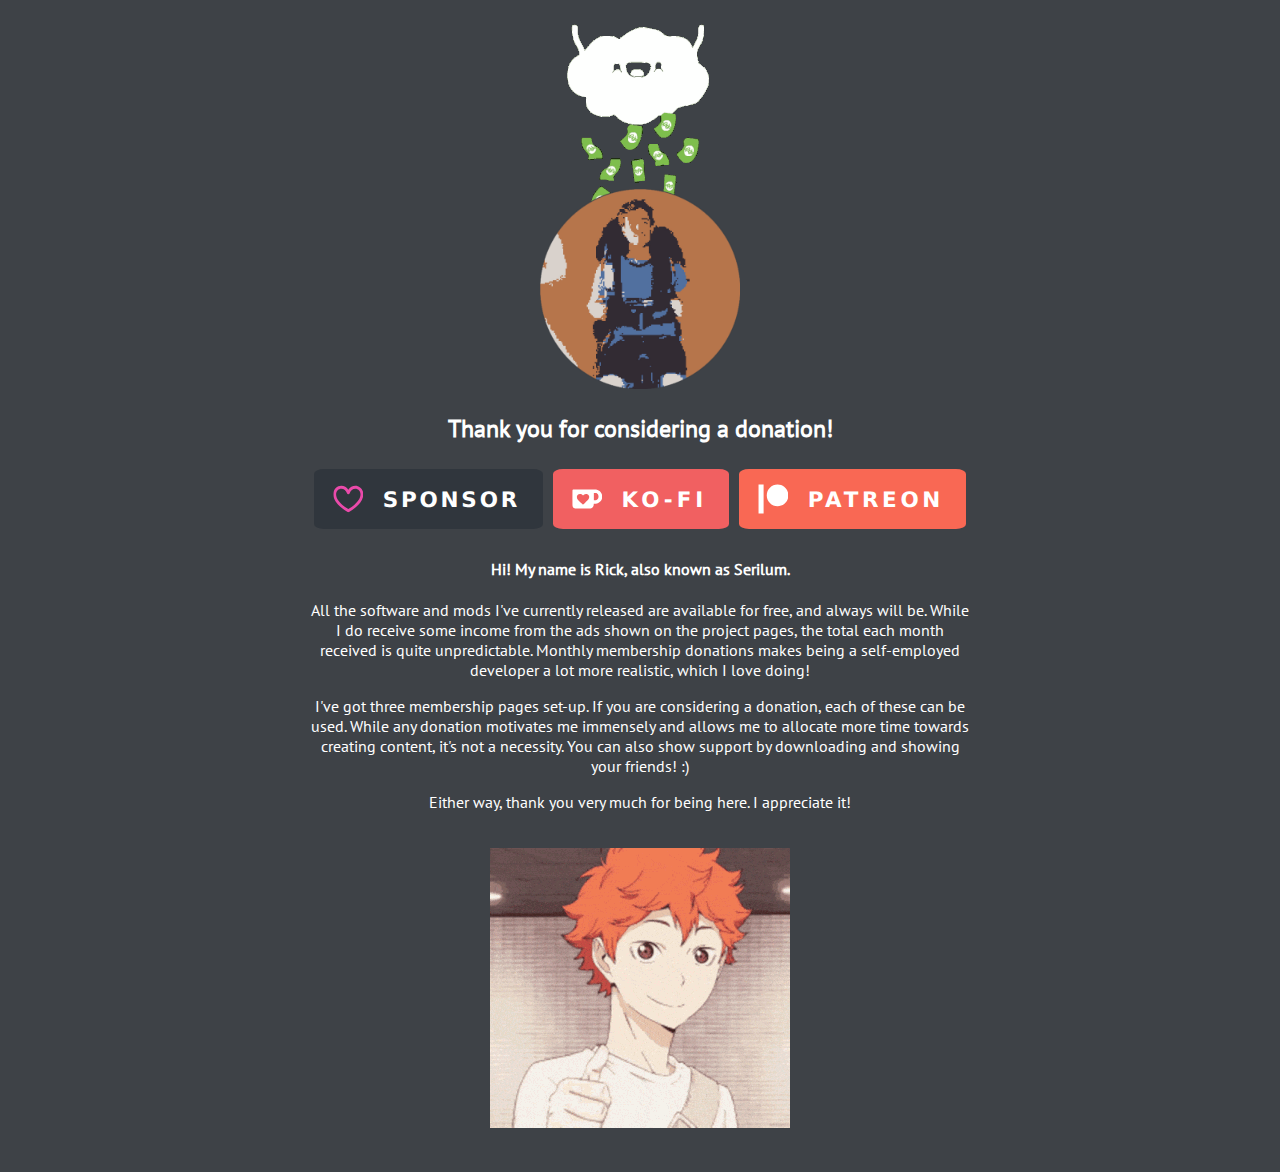
==== donate/index.html @ 9fec8da2 "Force css update" ====
<!doctype html>
<html lang="en">	
	<head>
		<meta charset="utf-8">
		<meta http-equiv="cleartype" content="on">
		<meta name="viewport" content="width=device-width, initial-scale=1">
		<meta name="HandheldFriendly" content=True>
		<meta name="MobileOptimized" content=320>
		<title>Rick South | Donations</title>
		<meta name="description" content="Rick South is a software developer and founder of the company Natamus. This is his personal site where completed projects are featured via blog entries.">
		<meta name="keywords" content="Rick, South, Natamus, Software, Developer, Blog, Portfolio, Skills, Now">
		<meta name="author" content="Rick South">
		<link rel="shortcut icon" href="/assets/images/favicon.ico">
		<link rel="stylesheet" href="/assets/css/fonts.css">
		<link rel="stylesheet" href="/assets/css/main.css">
		<link rel="stylesheet" href="/assets/css/donate.css?=1">
		<link rel="stylesheet" href="/assets/css/dark.css">
		<!--<link rel="stylesheet" href="/assets/css/light.css">-->
	</head>
	<body class="dark">
		<div class="wrapper donation">
			<div class="middle">
				<img class="gif rain" src="/assets/images/rain.gif">
				<div class="separator"></div>
				<div class="avatarwrapper">
					<span id="serilum">
						<a href="/donate"><img class="me" src="/assets/images/serilum.png"></a>
					</span>
					<span id="rick">
						<a href="/donate"><img class="me" src="/assets/images/rick.png"></a>
					</span>
				</div>
				<h2>Thank you for considering a donation!</h2>
				<div class="memberships">
					<div class="githubsponsors shieldw">
						<a href="https://github.com/sponsors/ricksouth" target=_blank><img class="shield" src="/assets/images/shields/github-sponsors.svg"></a>
					</div>
					<div class="kofi shieldw">
						<a href="https://ko-fi.com/ricksouth" target=_blank><img class="shield" src="/assets/images/shields/ko-fi.svg"></a>
					</div>
					<div class="patreon shieldw">
						<a href="https://patreon.com/ricksouth" target=_blank><img class="shield" src="/assets/images/shields/patreon.svg"></a>
					</div>
				</div>
				<h4>Hi! My name is Rick, also known as Serilum.</h4>
				<p>All the software and mods I've currently released are available for free, and always will be. While I do receive some income from the ads shown on the project pages, the total each month received is quite unpredictable. Monthly membership donations makes being a self-employed developer a lot more realistic, which I love doing!</p>
				<p>I've got three membership pages set-up. If you are considering a donation, each of these can be used. While any donation motivates me immensely and allows me to allocate more time towards creating content, it's not a necessity. You can also show support by downloading and showing your friends! :)</p>
				<p>Either way, thank you very much for being here. I appreciate it!</p><br>
				<img class="gif thumb" src="/assets/images/thumbsup.gif">
			</div>
		</div>
		<div class="modal" hidden>
			<div class="imagewrapper">
				<img src="">
			</div>
			<p></p>
		</div>
	</body>
	<script type="text/javascript" src="/assets/external/js/jquery-3.3.1.min.js"></script>
	<script type="text/javascript" src="/assets/external/js/jquery-ui.min.js"></script>
	<script type="text/javascript" src="/assets/js/main.js"></script>
	<script type="text/javascript" src="/assets/js/donate.js"></script>
	<script async src="/assets/external/js/101380075.js"></script>
	<noscript><p><img alt="Clicky" width="1" height="1" src="//in.getclicky.com/101380075ns.gif" /></p></noscript>
</html>
---- assets/css/fonts.css ----
@font-face {
	font-family: 'Stylish';
	font-style: normal;
	font-weight: 400;
	src: local('StylishRegular'), local('Stylish-Regular'),
		url('/assets/external/fonts/stylish.woff2') format('woff2'),
		url('/assets/external/fonts/stylish.woff') format('woff');
}
@font-face {
	font-family: 'HandWritten';
	font-style: normal;
	font-weight: 400;
	src: local('HandWritten'), local('HandWritten-Regular'),
		url('/assets/external/fonts/handwritten.woff2') format('woff2'),
		url('/assets/external/fonts/handwritten.woff') format('woff');
}
@font-face {
	font-family: 'PT';
	font-style: normal;
	font-weight: 400;
	src: local('PT'), local('PT-Regular'),
		url('/assets/external/fonts/pt.woff2') format('woff2'),
		url('/assets/external/fonts/pt.woff') format('woff');
}
---- assets/css/main.css ----
/*
	Palette:
		background: #424254;
		links: #64908A;
		nav: #E8CAA4;
		close: #CC2A41;
*/

body {
	font-family: "PT";
}
a {
	text-decoration: none;
}
.home.wrapper a:hover {
	filter: brightness(125%);
}


.homelink:hover {
	cursor: pointer;
	filter: brightness(80%);
}
.hidden {
	position: fixed;
	left: 200%;
	opacity: 0;
}
.preventscroll {
	overflow: hidden;
}
.mimg:hover {
	cursor: pointer;
}

.wrapper {
	top: 0px;
}
.middle {
	text-align: center;
}
.middle .links h1 {
	margin-top: 10px;
	margin-bottom: 10px;

	font-size: 30px;
	/*text-decoration: underline;*/
}
.middle .links a {
	padding-right: ;
	font-size: 20px;
}
.middle .links br {
	display: none;
}
.middle .links img {
	border-radius: 10px;
}

.header p {
	font-family: "HandWritten", serif;
	font-size: 50px;
}
.home.wrapper .header img:not(.arrow) {
	width: 75%;
	max-width: 200px;
}
.header .arrow {
	position: absolute;

	height: 120px;
	width: auto;

	margin-top: -35px;
	margin-left: -90px;
}
.description {
	padding-left: 5px;
	padding-right: 5px;
}
.description p {
	font-size: 17px;
	margin-top: 8px;
	margin-bottom: 0px;
}

.about img.me { /* Makes downscaled image sharper */
	image-rendering: -moz-crisp-edges;			/* Firefox */
	image-rendering: -o-crisp-edges;			/* Opera */
	image-rendering: -webkit-optimize-contrast;	/* Webkit (non-standard naming) */
	image-rendering: crisp-edges;
	-ms-interpolation-mode: nearest-neighbor;	/* IE (non-standard property) */
}

.home.wrapper .middle:not(.scroll) {
	display: flex;
	flex-direction: column;
	justify-content: center;
}

@media only screen and (max-width: 420px) {
	.home.wrapper {
		position: absolute;
		left: 5%;

		width: 90%;
	}
	.home.wrapper .middle {
		position: relative;

		height: 100%;
		width: 100%;
	}
	.switch-wrapper {
		margin-top: 10px;
		margin-bottom: -15px;
	}
	.right {
		position: relative;
		display: block;

		height: 600px;
		width: auto;
	}
	.header p {
		margin-top: 10px;
		margin-bottom: 0;
	}
}
@media only screen and (min-width: 420px) {
	.home.wrapper {
		position: absolute;
		left: 0;

		height: 100vh;
		width: 100vw;

		padding: 0;
		margin: 0;
	}
	.home.wrapper .middle {
		position: absolute;
		left: calc(50% - 200px);
		z-index: 2;

		height: 100%;
		width: 400px;
	}
	.middle.scroll {
		overflow-x: visible;
		overflow-y: scroll;
	}
	.middle.scroll .switch-wrapper {
		margin-top: 10px;
	}
	.middle .about {
		display: block;
		padding-bottom: 10px;
	}
	.right {
		position: absolute;
		float: right;

		height: 100%;
		width: 550px;

		margin-left: 250px;
	}
	.header p {
		margin-top: 0px;
		margin-bottom: 0;
	}
}

.noselect {
	-webkit-touch-callout: none;
	-webkit-user-select: none;
	-khtml-user-select: none;
	-moz-user-select: none;
	-ms-user-select: none;
	user-select: none;
}

.noselect label {
	outline: 0;
}

/* Start Modal */
.modal {
	position: fixed;
	top: 0px;
	left: 0px;
	z-index: 5;

	width: 100%;
	height: 100%;

	background-color: rgba(0, 0, 0, 0.85);
}
.modal .imagewrapper {
	position: absolute;
	display: flex;
	top: 6%;
	left: 5%;
	z-index: 6;

	height: 88%;
	width: 90%;

	justify-content: center;
	align-items: center;
}
.modal .imagewrapper img {
	position: relative;

	max-width: 100%;
	max-height: 100%;
}
.modal p {
	position: absolute;
	bottom: 8px;
	display: block;
	text-align: center;
	width: 100%;
}

/* End Modal */
---- assets/css/donate.css ----
@media only screen and (max-width: 270px) {
	.donation.wrapper .middle .shield {
		height: auto !important;
		display: block !important;
		width: 100% !important;
	}
}
@media only screen and (max-width: 360px) {
	.donation.wrapper .middle img.gif.rain {
		position: absolute !important;
		left: calc(50% - 150px) !important;
	}
	.donation.wrapper .middle .separator {
		height: 214px;
		width: 100%;
	}
	.donation.wrapper .middle img.gif.thumb {
		width: 90vw;
	}
}
@media only screen and (max-width: 680px) {
	.donation.wrapper {
		position: absolute;
		left: 5%;

		width: 90%;
	}
	.donation.wrapper .middle {
		position: relative;

		width: 100%;
	}
}
@media only screen and (min-width: 680px) {
	.donation.wrapper {
		position: absolute;
		left: 0;

		height: 100vh;
		width: 100vw;

		padding: 0;
		margin: 0;
	}
	.donation.wrapper .middle {
		position: absolute;
		left: calc(50% - 330px);
		z-index: 2;

		width: 660px;
	}
}

.donation.wrapper .middle {
	padding-bottom: 40px;
}
.donation.wrapper .middle h1 {
	margin-bottom: 8px;
}
.donation.wrapper .middle img.gif {
	position: relative;
}
.donation.wrapper .middle img.gif.rain {
	width: 300px;
	height: 210px;
}
.donation.wrapper .middle .avatarwrapper {
	position: relative;
	display: inline-block;
	z-index: 10;

	width: 100%;
	height: 200px;

	margin-top: -25px;
	text-align: center;
}
.donation.wrapper .middle .avatarwrapper span {
	position: absolute;
	display: inline-block;

	margin-left: -100px;

	width: 200px;
	height: 200px;
}
.donation.wrapper .middle .avatarwrapper span img {
	position: absolute;
	left: 0;
	width: 200px;
}

.donation.wrapper .middle .shieldw {
	display: inline;
	padding: 3px;
}
.donation.wrapper .middle .shield {
	height: 60px;
	padding: 5px 0px 5px 0px;

	border-radius: 10px;
}
.donation.wrapper .middle .shield:hover {
	cursor: pointer;
	filter: brightness(80%);
}
---- assets/css/dark.css ----
/* Main */
body.dark {
	background-color: #3e4247;
	color: white;
	font-weight: 580;
}
.dark a {
	color: #64908A;
}
.dark button {
	color: white;
	border: 1px solid white;
}
.dark .navigation li {
	color: #E8CAA4;
}
.dark .navigation li:before {
	background-color: #E8CAA4;
}
.dark .navigation .selected:before {
	background-color: #E8CAA4;
}
.dark .switch {
	border: 2px solid #3e4247;
}
.dark .settings label,legend,.close {
	color: white;
}

@media only screen and (max-width: 810px) {
	.dark .navigationwrapper:not(.fixed) .navigation {
		border-top: 1px dashed white;
	}
	.dark .navigationwrapper.fixed {
		background-color: #3e4247;
	}
}
@media only screen and (min-width: 811px) {
	.dark .middle {

	}
	.navigationwrapper.dark {
		background-color: #3e4247;
	}
	.navigationwrapper.dark .navigation {
		background-color: #3e4247;
	}
}

/* Entries */
.dark #blog article {
	border-bottom: 1px dashed white;
}
.dark .subscribecontent {
	border: 1px dashed white;
}
.dark .subscribecontent input {
	color: white;
	border-bottom: 2px solid white;
}
.dark .subscribecontent input::placeholder {
	color: #C8C8C8;
}
.dark .settings {
	color: black;
}
.dark .artitle:hover {
	filter: brightness(75%);
}

/* Portfolio */
.dark .portfolioselector li.unselected {
	filter: brightness(50%);
}
.dark .portfolioselector.notouch.hover li:not(.unselected):hover {
	filter: brightness(50%);
}
.dark .portfolioselector.notouch.hover li.unselected:hover {
	filter: brightness(100%);
}

.dark .portfolioselector li {
	border: 2px solid white;
}
.dark .portfolioitem p {
	color: white;
}
.dark .portfolioitem:not(:last-child) {
	border-bottom: 1px dashed white;
}
.dark .porttitle::after {
	background: #64908A;
}

/* Now Page */
.dark .contentwrapper .now .nowpentry {
	color: #64908A;
}
.dark .contentwrapper .now .nowpentry.active {
	filter: brightness(150%);
}
.dark .contentwrapper .now .nowpentry:not(.active):hover {
	filter: brightness(150%);
}

/* Contact me */
.contactwrapper.dark {
	background-color: #3e4247;
}
.contactwrapper.dark .contactform {
	border-top: 1px dashed white;
	border-left: 1px dashed white;
}
---- assets/css/light.css ----
/*
	Text: #202c39;
	URL: #3ea9e0;
	Nav : #33569b;
*/

/* Main */
body.light {
	background-color: white;
	color: #202c39;
}
.light a {
	color: #3ea9e0;
}
.light button {
	color: black;
	border: 1px solid #3e4247;
}
.light .navigation li {
	color: #33569b;
	font-weight: bolder;
}
.light .navigation li:before {
	background-color: #33569b;
}
.light .navigation .selected:before {
	background-color: #33569b;
}
.light .switch {
	border: 2px solid white;
}
.light .settings legend, 
.light .settings .close {
	color: #202c39;
}

@media only screen and (max-width: 810px) {
	.light .navigationwrapper:not(.fixed) .navigation {
		border-top: 1px dashed #202c39;
	}
	.light .navigationwrapper.fixed {
		background-color: white;
	}
}
@media only screen and (min-width: 811px) {
	.light .middle {

	}
	.navigationwrapper.light {
		background-color: white;
	}
	.navigationwrapper.light .navigation {
		background-color: white;
	}
}

/* Entries */
.light #blog article {
	border-bottom: 1px dashed #202c39;
}
.light .subscribecontent {
	border: 1px dashed #202c39;
}
.light .subscribecontent input {
	color: #202c39;
	border-bottom: 2px solid #202c39;
}
.light .subscribecontent input::placeholder {
	color: #C8C8C8;
}
.light .settings {
	color: black;
}
.light .artitle:hover {
	filter: brightness(200%);
}

/* Portfolio */
.light .portfolioselector li.unselected {
	border: 2px solid lightgrey;
	color: lightgrey;
}
.light .portfolioselector.notouch.hover li:not(.unselected):hover {
	border: 2px solid lightgrey;
	color: lightgrey;
}
.light .portfolioselector.notouch.hover li.unselected:hover {
	border: 2px solid #202c39;
	color: #202c39;
}

.light .portfolioselector li {
	border: 2px solid #202c39;
}
.light .portfolioitem p {
	color: #202c39;
}
.light .portfolioitem:not(:last-child) {
	border-bottom: 1px dashed black;
}
.light .porttitle::after {
	background: #3ea9e0;
}

/* Now Page */
.light .contentwrapper .now .nowpentry {
	color: #3ea9e0;
}
.light .contentwrapper .now .nowpentry.active {
	filter: brightness(50%);
}
.light .contentwrapper .now .nowpentry:not(.active):hover {
	filter: brightness(50%);
}


/* Contact me */
.contactwrapper.light {
	background-color: white;
}
.contactwrapper.light .contactform {
	border-top: 1px dashed black;
	border-left: 1px dashed black;
}
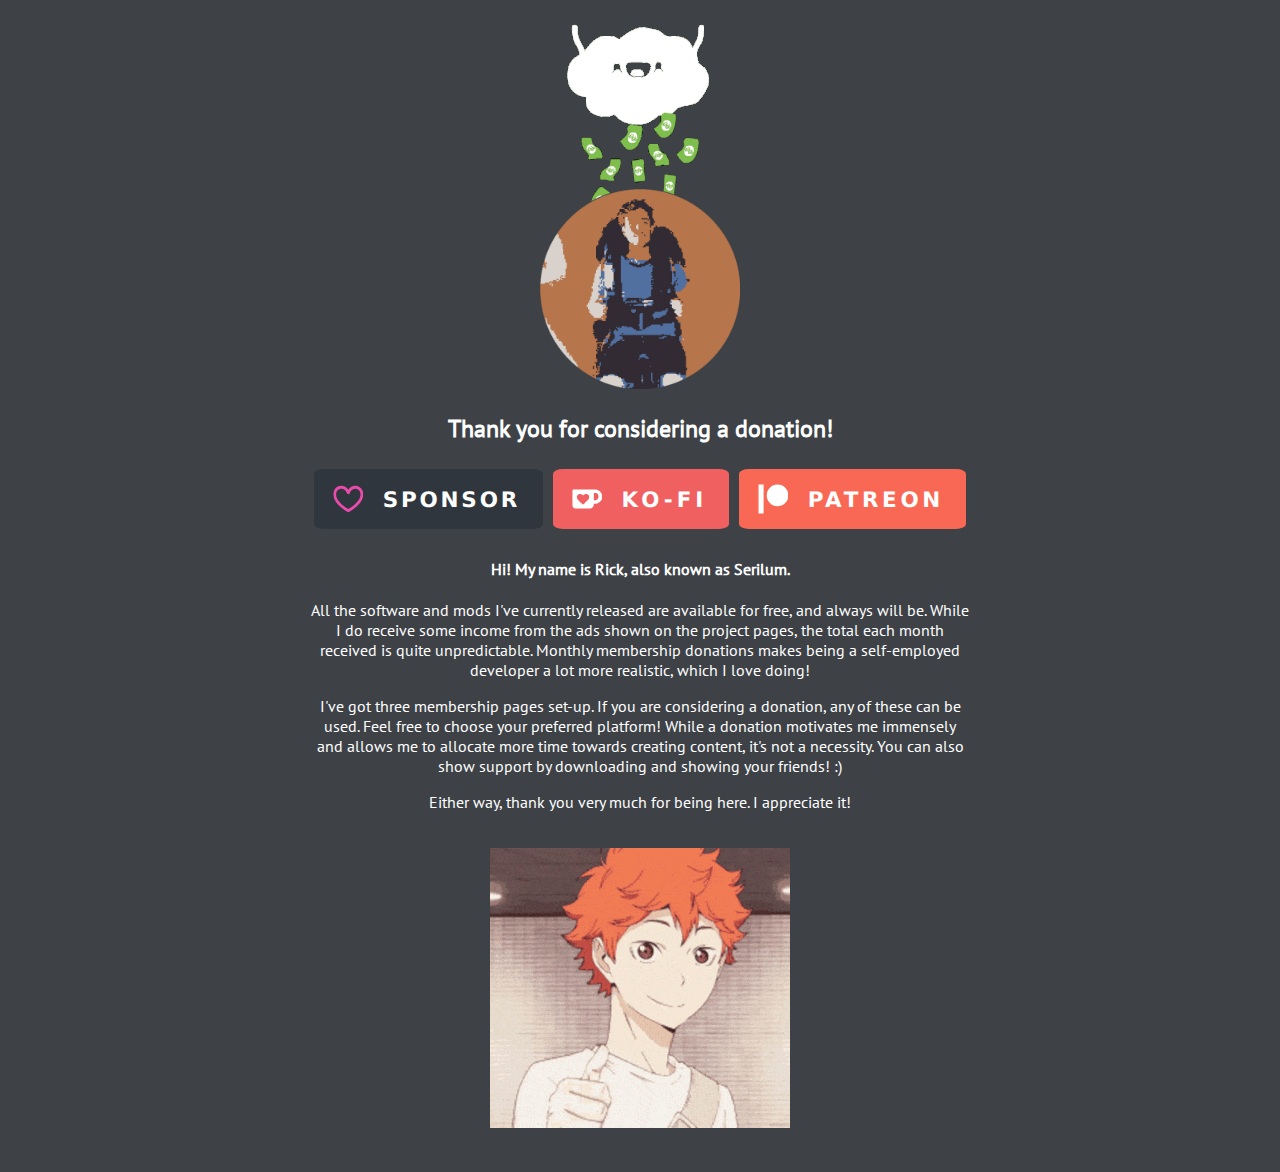
==== commit 075b8f1a: "Update index.html" ====
--- a/donate/index.html
+++ b/donate/index.html
@@ -7,7 +7,7 @@
 		<meta name="HandheldFriendly" content=True>
 		<meta name="MobileOptimized" content=320>
 		<title>Rick South | Donations</title>
-		<meta name="description" content="Rick South is a software developer and founder of the company Natamus. This is his personal site where completed projects are featured via blog entries.">
+		<meta name="description" content="Rick South is a software developer and founder of the company Natamus. He also makes Minecraft mods under the name Serilum.">
 		<meta name="keywords" content="Rick, South, Natamus, Software, Developer, Blog, Portfolio, Skills, Now">
 		<meta name="author" content="Rick South">
 		<link rel="shortcut icon" href="/assets/images/favicon.ico">
@@ -44,7 +44,7 @@
 				</div>
 				<h4>Hi! My name is Rick, also known as Serilum.</h4>
 				<p>All the software and mods I've currently released are available for free, and always will be. While I do receive some income from the ads shown on the project pages, the total each month received is quite unpredictable. Monthly membership donations makes being a self-employed developer a lot more realistic, which I love doing!</p>
-				<p>I've got three membership pages set-up. If you are considering a donation, each of these can be used. While any donation motivates me immensely and allows me to allocate more time towards creating content, it's not a necessity. You can also show support by downloading and showing your friends! :)</p>
+				<p>I've got three membership pages set-up. If you are considering a donation, any of these can be used. Feel free to choose your preferred platform! While a donation motivates me immensely and allows me to allocate more time towards creating content, it's not a necessity. You can also show support by downloading and showing your friends! :)</p>
 				<p>Either way, thank you very much for being here. I appreciate it!</p><br>
 				<img class="gif thumb" src="/assets/images/thumbsup.gif">
 			</div>
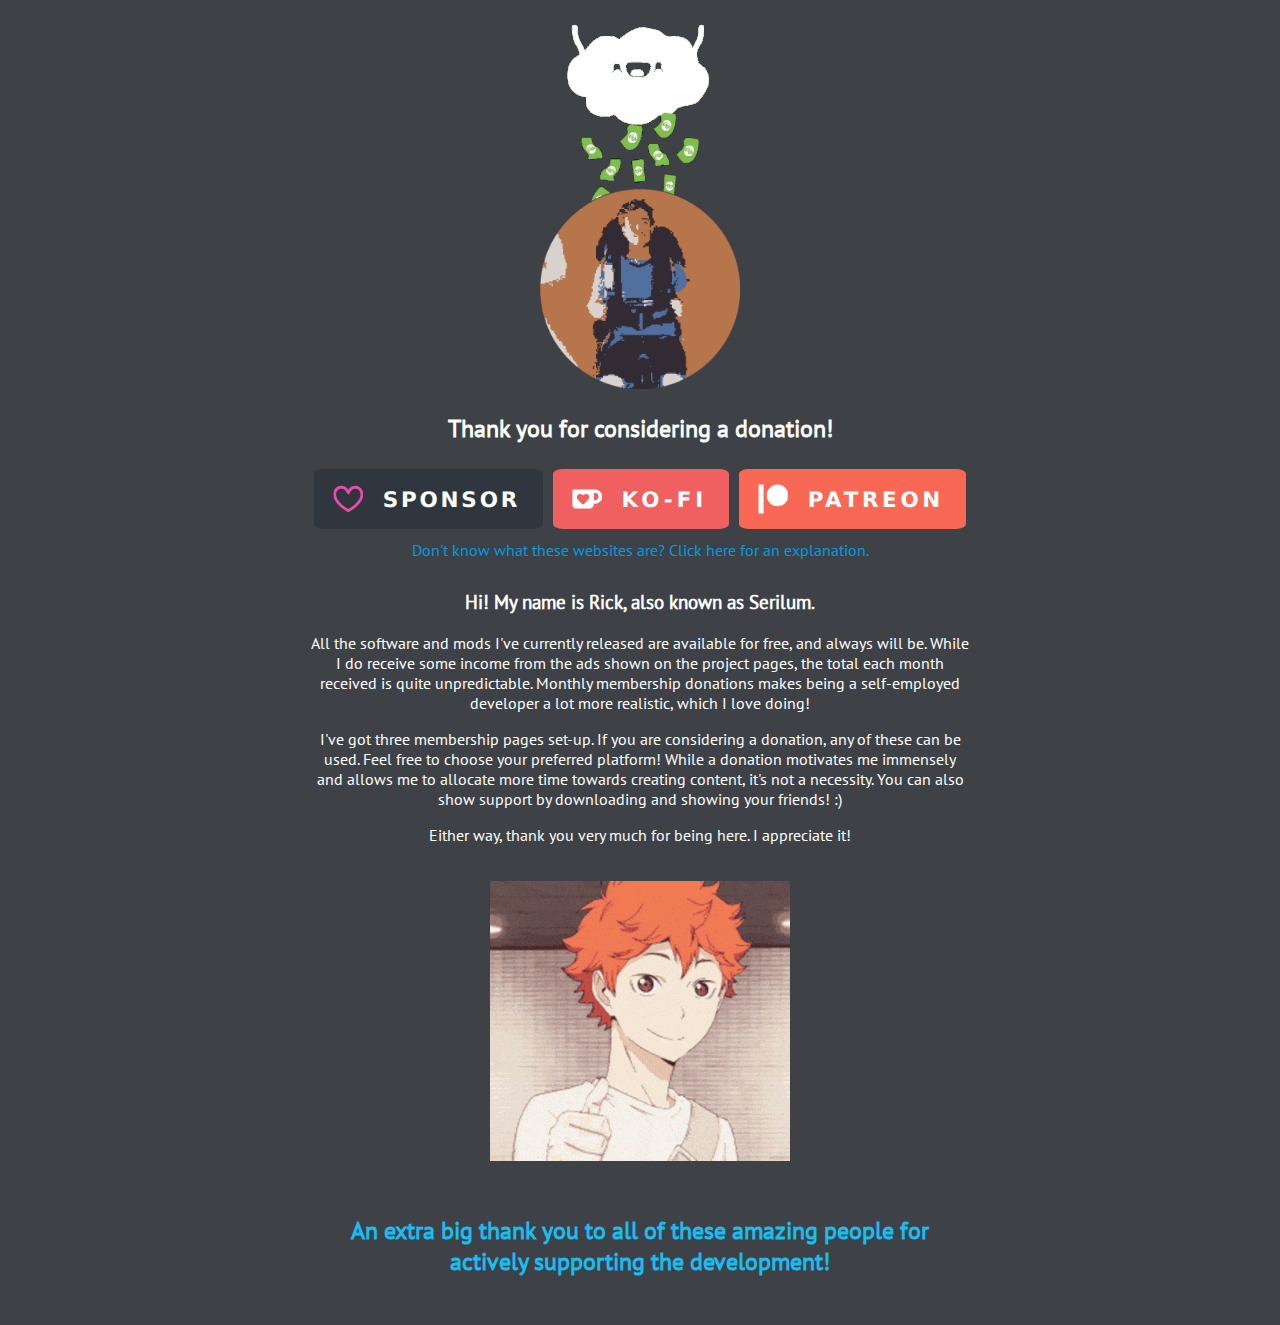
==== commit 5c2b6454: "Tweaked donation page." ====
--- a/donate/index.html
+++ b/donate/index.html
@@ -42,18 +42,24 @@
 						<a href="https://patreon.com/ricksouth" target=_blank><img class="shield" src="/assets/images/shields/patreon.svg"></a>
 					</div>
 				</div>
-				<h4>Hi! My name is Rick, also known as Serilum.</h4>
+				<p id="guide" class="guide">Don't know what these websites are? Click here for an explanation.</p>
+				<h3>Hi! My name is Rick, also known as Serilum.</h3>
 				<p>All the software and mods I've currently released are available for free, and always will be. While I do receive some income from the ads shown on the project pages, the total each month received is quite unpredictable. Monthly membership donations makes being a self-employed developer a lot more realistic, which I love doing!</p>
 				<p>I've got three membership pages set-up. If you are considering a donation, any of these can be used. Feel free to choose your preferred platform! While a donation motivates me immensely and allows me to allocate more time towards creating content, it's not a necessity. You can also show support by downloading and showing your friends! :)</p>
 				<p>Either way, thank you very much for being here. I appreciate it!</p><br>
 				<img class="gif thumb" src="/assets/images/thumbsup.gif">
+				<div class="members">
+					<h2>An extra big thank you to all of these amazing people for actively supporting the development!</h2>
+					<table id="membertable" class="membertable" hidden></table>
+				</div>
 			</div>
 		</div>
 		<div class="modal" hidden>
-			<div class="imagewrapper">
-				<img src="">
+			<h1 class="close">×</h1>
+			<div class="insidemodal">
+				<p>All three websites feature creators, which allow their fans to become members via a contribution. Contributing directly supports the content they enjoy, and positively influences the creation process. The video shown here is from Patreon, but in my case you can choose the one you prefer! Thank you for taking the time to look at it.</p>
+				<iframe src="https://www.youtube.com/embed/rwvUjAv6pxg" title="YouTube video player" frameborder="0" allow="accelerometer; autoplay; clipboard-write; encrypted-media; gyroscope; picture-in-picture" allowfullscreen></iframe>
 			</div>
-			<p></p>
 		</div>
 	</body>
 	<script type="text/javascript" src="/assets/external/js/jquery-3.3.1.min.js"></script>
--- a/assets/css/main.css
+++ b/assets/css/main.css
@@ -186,23 +186,30 @@
 }
 
 /* Start Modal */
+@media only screen and (max-width: 577px) {
+	.modal .insidemodal iframe {
+		max-width: 560px !important;
+		max-height: 315px !important;
+	}
+}
+
 .modal {
 	position: fixed;
 	top: 0px;
 	left: 0px;
-	z-index: 5;
+	z-index: 100;
 
 	width: 100%;
 	height: 100%;
 
-	background-color: rgba(0, 0, 0, 0.85);
-}
-.modal .imagewrapper {
+	background-color: rgba(0, 0, 0, 0.92);
+}
+.modal .insidemodal {
 	position: absolute;
 	display: flex;
 	top: 6%;
 	left: 5%;
-	z-index: 6;
+	z-index: 200;
 
 	height: 88%;
 	width: 90%;
@@ -210,18 +217,49 @@
 	justify-content: center;
 	align-items: center;
 }
-.modal .imagewrapper img {
+.modal .insidemodal img {
 	position: relative;
 
 	max-width: 100%;
 	max-height: 100%;
 }
+.modal .insidemodal iframe {
+	position: absolute;
+	z-index: 201;
+	margin-top: -70px;
+	object-fit: cover;
+
+	height: 100%;
+	width: 100%;
+	max-width: 840px;
+	max-height: 472.5px;
+}
 .modal p {
 	position: absolute;
+	z-index: 202;
 	bottom: 8px;
 	display: block;
 	text-align: center;
 	width: 100%;
+
+	font-size: 18px;
+	background-color: black;
+}
+.modal .close {
+	position: absolute;
+	top: 30px;
+	right: 50px;
+	z-index: 203;
+
+	margin: 0;
+	padding: 0;
+
+	font-size: 50px;
+	color: white;
+}
+.modal .close:hover {
+	cursor: pointer;
+	filter: brightness(0.8);
 }
 
 /* End Modal */--- a/assets/css/donate.css
+++ b/assets/css/donate.css
@@ -1,3 +1,7 @@
+body.noscroll {
+	overflow: hidden;
+}
+
 @media only screen and (max-width: 270px) {
 	.donation.wrapper .middle .shield {
 		height: auto !important;
@@ -103,4 +107,39 @@
 .donation.wrapper .middle .shield:hover {
 	cursor: pointer;
 	filter: brightness(80%);
+}
+
+.donation.wrapper .middle .guide {
+	margin: 2px 0px 30px 0px;
+
+	color: #009BE3;
+}
+.donation.wrapper .middle .guide:hover {
+	cursor: pointer;
+	filter: brightness(1.2);
+}
+
+.donation.wrapper .members {
+	margin-top: 50px;
+}
+.donation.wrapper .membertable {
+	position: relative;
+	left: 5%;
+	width: 90%;
+
+	text-align: center;
+}
+.donation.wrapper .members h2 {
+	margin-bottom: 8px;
+	color: #1ABDF0;
+}
+.donation.wrapper .membertable td p {
+	display: inline;
+	margin: 0;
+
+	font-size: 20px;
+	color: #F17C54;
+}
+.donation.wrapper .membertable td p:hover {
+	cursor: url("/assets/images/heart_pointer.png"),auto;
 }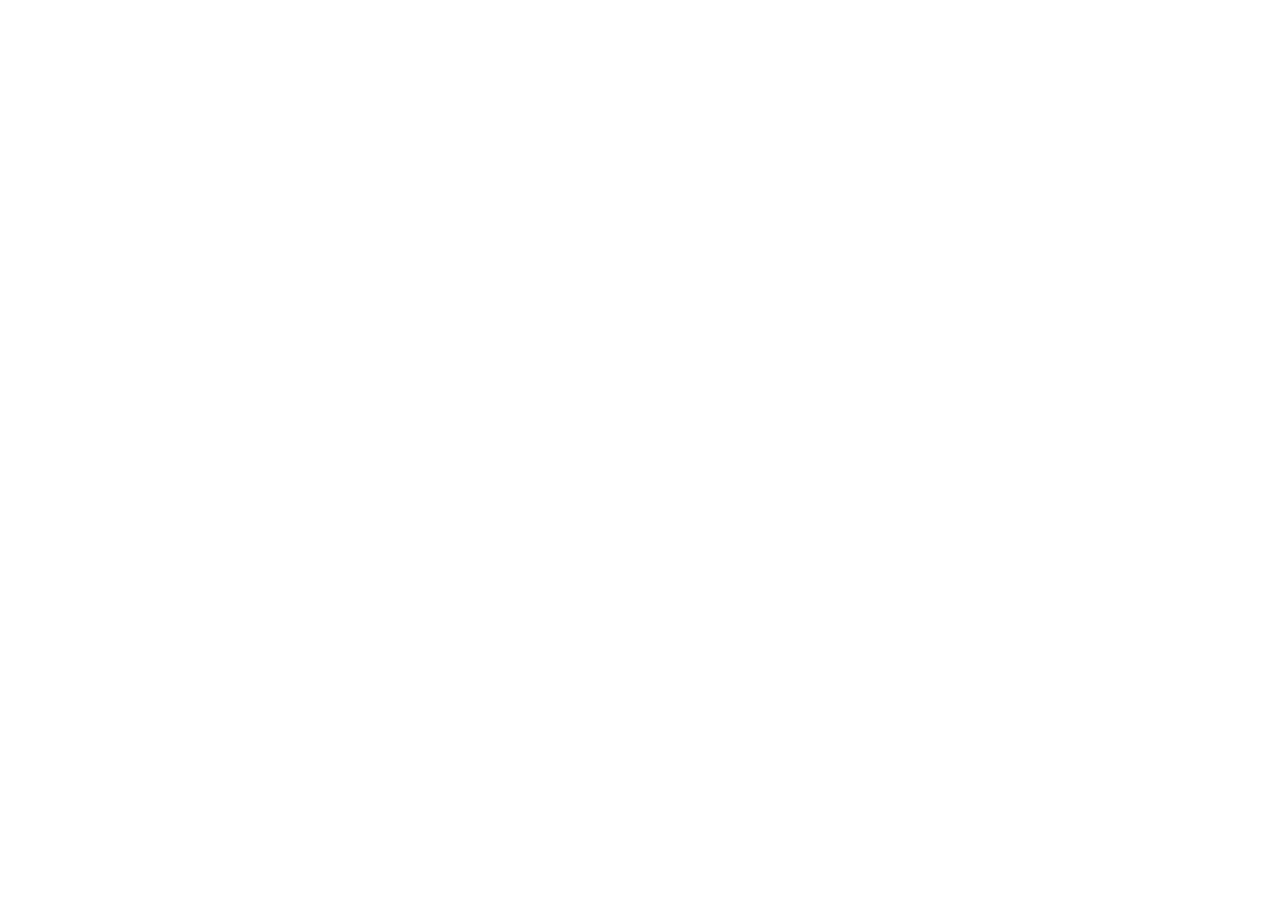
==== commit 3aab3bed: "Redirecting donation page to Serilum.com" ====
--- a/donate/index.html
+++ b/donate/index.html
@@ -1,71 +1,11 @@
-<!doctype html>
-<html lang="en">	
+<!DOCTYPE html>
+<html>
 	<head>
-		<meta charset="utf-8">
-		<meta http-equiv="cleartype" content="on">
+		<meta charset="UTF-8">
+		<meta http-equiv="X-UA-Compatible" content="IE=edge">
 		<meta name="viewport" content="width=device-width, initial-scale=1">
-		<meta name="HandheldFriendly" content=True>
-		<meta name="MobileOptimized" content=320>
-		<title>Rick South | Donations</title>
-		<meta name="description" content="Rick South is a software developer and founder of the company Natamus. He also makes Minecraft mods under the name Serilum.">
-		<meta name="keywords" content="Rick, South, Natamus, Software, Developer, Blog, Portfolio, Skills, Now">
-		<meta name="author" content="Rick South">
-		<link rel="shortcut icon" href="/assets/images/favicon.ico">
-		<link rel="stylesheet" href="/assets/css/fonts.css">
-		<link rel="stylesheet" href="/assets/css/main.css">
-		<link rel="stylesheet" href="/assets/css/donate.css?=1">
-		<link rel="stylesheet" href="/assets/css/dark.css">
-		<!--<link rel="stylesheet" href="/assets/css/light.css">-->
 	</head>
-	<body class="dark">
-		<div class="wrapper donation">
-			<div class="middle">
-				<img class="gif rain" src="/assets/images/rain.gif">
-				<div class="separator"></div>
-				<div class="avatarwrapper">
-					<span id="serilum">
-						<a href="/donate"><img class="me" src="/assets/images/serilum.png"></a>
-					</span>
-					<span id="rick">
-						<a href="/donate"><img class="me" src="/assets/images/rick.png"></a>
-					</span>
-				</div>
-				<h2>Thank you for considering a donation!</h2>
-				<div class="memberships">
-					<div class="githubsponsors shieldw">
-						<a href="https://github.com/sponsors/ricksouth" target=_blank><img class="shield" src="/assets/images/shields/github-sponsors.svg"></a>
-					</div>
-					<div class="kofi shieldw">
-						<a href="https://ko-fi.com/ricksouth" target=_blank><img class="shield" src="/assets/images/shields/ko-fi.svg"></a>
-					</div>
-					<div class="patreon shieldw">
-						<a href="https://patreon.com/ricksouth" target=_blank><img class="shield" src="/assets/images/shields/patreon.svg"></a>
-					</div>
-				</div>
-				<p id="guide" class="guide">Don't know what these websites are? Click here for an explanation.</p>
-				<h3>Hi! My name is Rick, also known as Serilum.</h3>
-				<p>All the software and mods I've currently released are available for free, and always will be. While I do receive some income from the ads shown on the project pages, the total each month received is quite unpredictable. Monthly membership donations makes being a self-employed developer a lot more realistic, which I love doing!</p>
-				<p>I've got three membership pages set-up. If you are considering a donation, any of these can be used. Feel free to choose your preferred platform! While a donation motivates me immensely and allows me to allocate more time towards creating content, it's not a necessity. You can also show support by downloading and showing your friends! :)</p>
-				<p>Either way, thank you very much for being here. I appreciate it!</p><br>
-				<img class="gif thumb" src="/assets/images/thumbsup.gif">
-				<div class="members">
-					<h2>An extra big thank you to all of these amazing people for actively supporting the development!</h2>
-					<table id="membertable" class="membertable" hidden></table>
-				</div>
-			</div>
-		</div>
-		<div class="modal" hidden>
-			<h1 class="close">×</h1>
-			<div class="insidemodal">
-				<p>All three websites feature creators, which allow their fans to become members via a contribution. Contributing directly supports the content they enjoy, and positively influences the creation process. The video shown here is from Patreon, but in my case you can choose the one you prefer! Thank you for taking the time to look at it.</p>
-				<iframe src="https://www.youtube.com/embed/rwvUjAv6pxg" title="YouTube video player" frameborder="0" allow="accelerometer; autoplay; clipboard-write; encrypted-media; gyroscope; picture-in-picture" allowfullscreen></iframe>
-			</div>
-		</div>
+	<body>
 	</body>
-	<script type="text/javascript" src="/assets/external/js/jquery-3.3.1.min.js"></script>
-	<script type="text/javascript" src="/assets/external/js/jquery-ui.min.js"></script>
-	<script type="text/javascript" src="/assets/js/main.js"></script>
 	<script type="text/javascript" src="/assets/js/donate.js"></script>
-	<script async src="/assets/external/js/101380075.js"></script>
-	<noscript><p><img alt="Clicky" width="1" height="1" src="//in.getclicky.com/101380075ns.gif" /></p></noscript>
 </html>